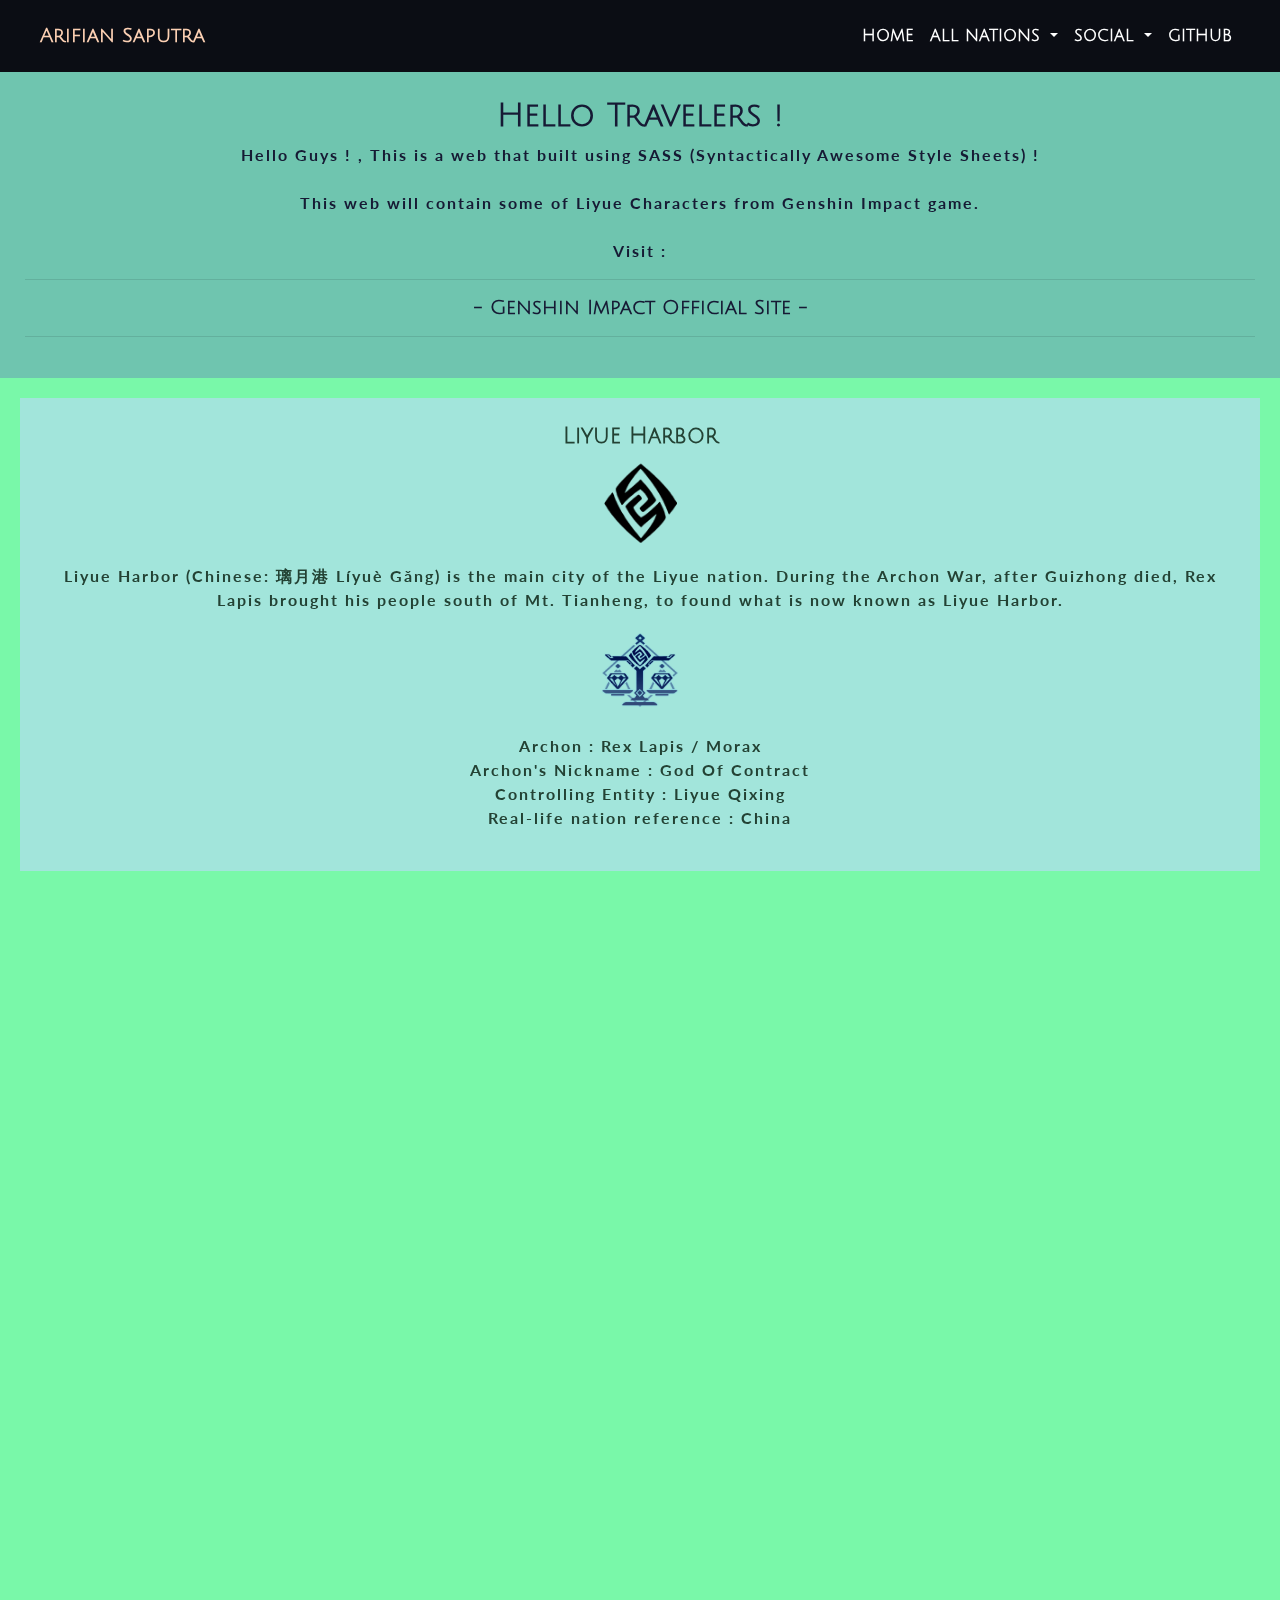
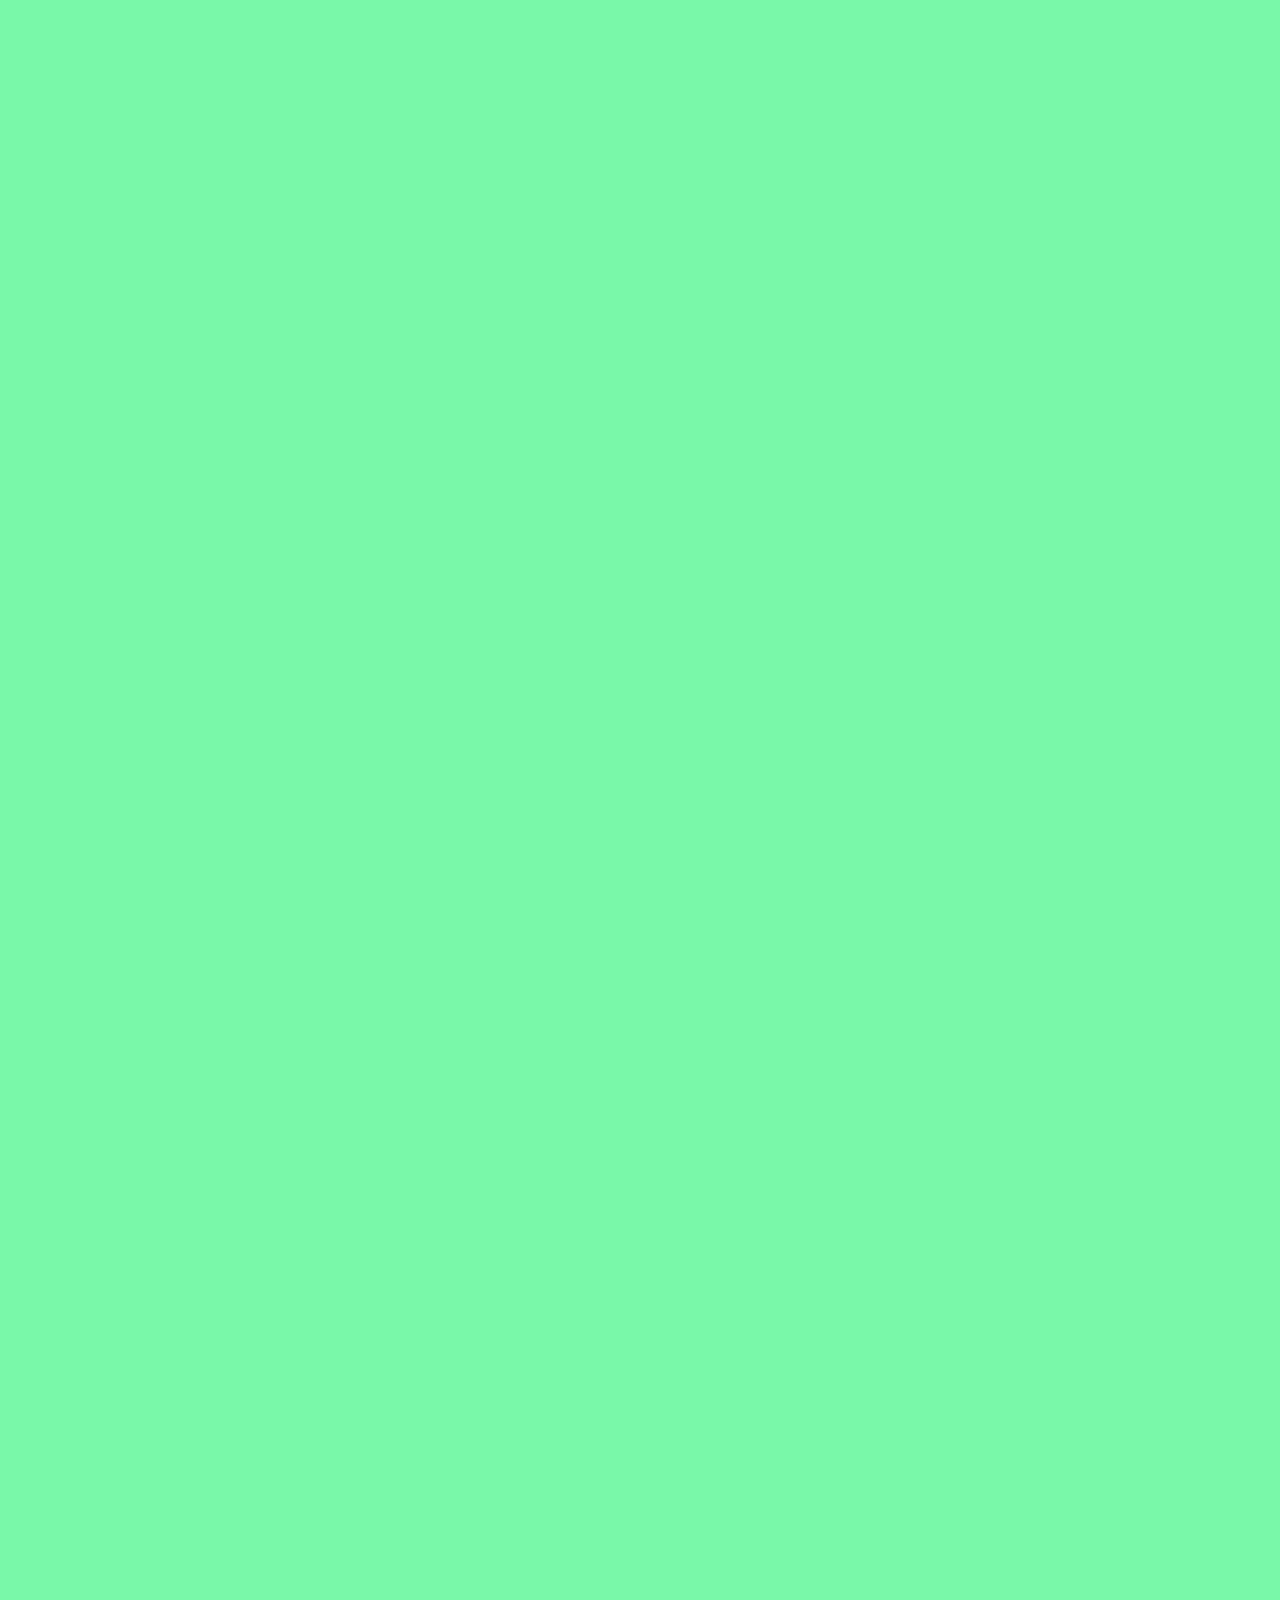
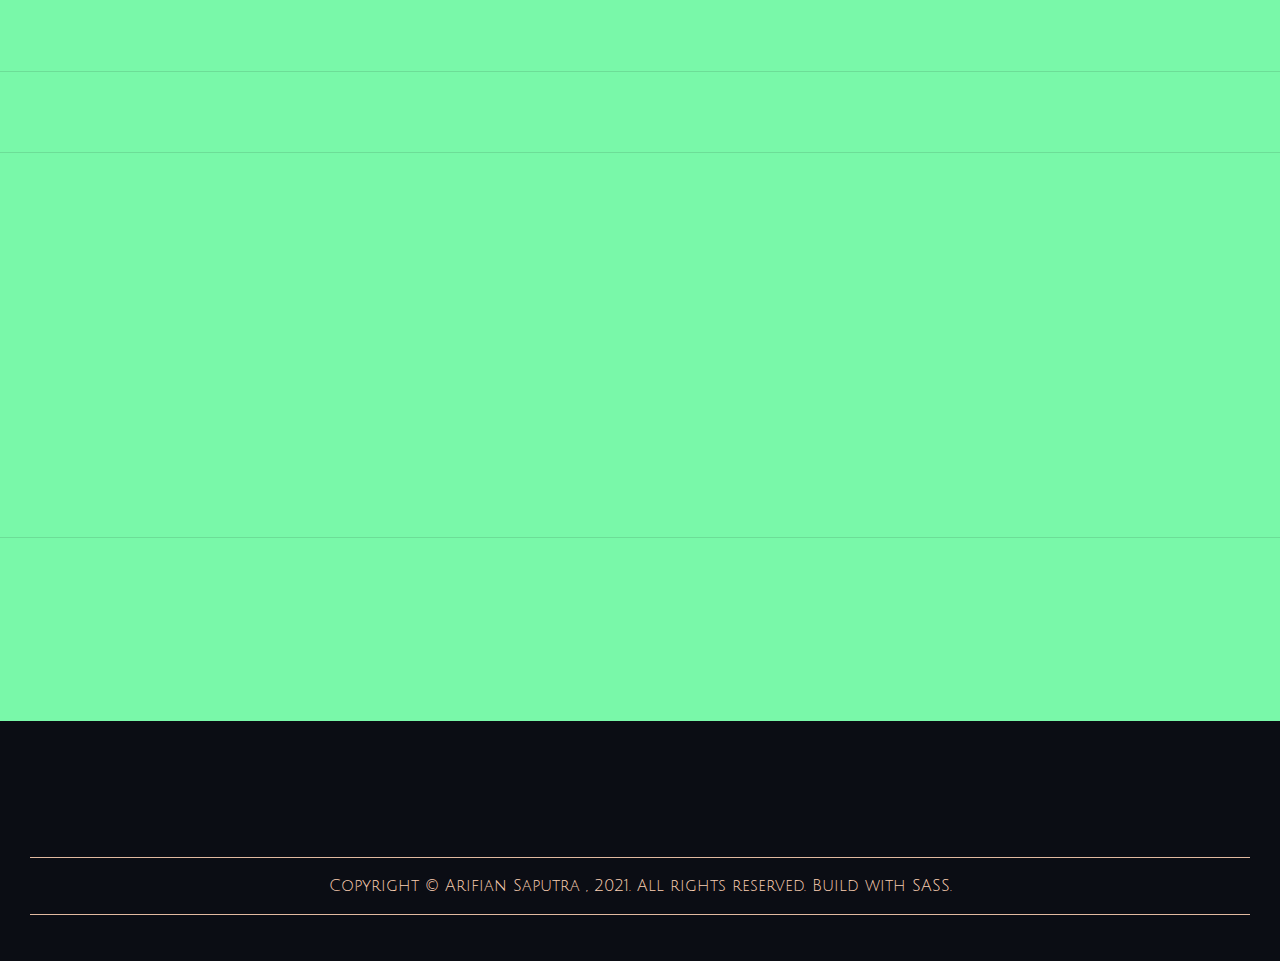
==== liyue.html @ 2278b7ab "Add files via upload" ====
<!DOCTYPE html>
<html lang="en">
<head>
    <link rel="shortcut icon" type="image/x-icon" href="img/geo_color.png" />
    <meta charset="UTF-8">
    <meta http-equiv="X-UA-Compatible" content="IE=edge">
    <meta name="viewport" content="width=device-width, initial-scale=1.0">
    <link rel="preconnect" href="https://fonts.googleapis.com">
    <link rel="preconnect" href="https://fonts.gstatic.com" crossorigin>
    <link href="https://fonts.googleapis.com/css2?family=Julius+Sans+One&family=Lato:ital,wght@1,300&display=swap" rel="stylesheet">
    <link rel="stylesheet" href="https://stackpath.bootstrapcdn.com/bootstrap/4.5.2/css/bootstrap.min.css" integrity="sha384-JcKb8q3iqJ61gNV9KGb8thSsNjpSL0n8PARn9HuZOnIxN0hoP+VmmDGMN5t9UJ0Z" crossorigin="anonymous">
    <script src="https://stackpath.bootstrapcdn.com/bootstrap/4.5.2/js/bootstrap.min.js" integrity="sha384-B4gt1jrGC7Jh4AgTPSdUtOBvfO8shuf57BaghqFfPlYxofvL8/KUEfYiJOMMV+rV" crossorigin="anonymous"></script>
    <link href="https://unpkg.com/aos@2.3.1/dist/aos.css" rel="stylesheet"> 
    <title>Liyue Characters</title>
    <link rel="stylesheet" href="css/styles.css">
</head>
<header>
    <nav class="navbar navbar-expand-lg navbar-dark py-3 nav">
        <a data-aos="fade-right" data-aos-duration="700" class="navbar-brand" href="#">
        Arifian Saputra
        </a>
        <button class="navbar-toggler" type="button" data-toggle="collapse" data-target="#navbarNavDropdown" aria-controls="navbarNavDropdown" aria-expanded="false" aria-label="Toggle navigation">
          <span class="navbar-toggler-icon"></span>
        </button>
        <div class="collapse navbar-collapse nav-item-bg-dr text-dark" id="navbarNavDropdown">
            <ul class="navbar-nav ml-auto">
              <li class="nav-item active">
                <a data-aos="fade-right" data-aos-duration="700" class="nav-link link-0" href="index.html" target="_blank">HOME</a>
              </li>
              <li class="nav-item dropdown active">
                <a data-aos="fade-right" data-aos-duration="700" class="nav-link link-0 dropdown-toggle" href="#" id="navbarDropdownMenuLink" data-toggle="dropdown" aria-haspopup="true" aria-expanded="false">
                  ALL NATIONS
                </a> 
                <div class="dropdown-menu" aria-labelledby="navbarDropdownMenuLink">
                  <a class="dropdown-item" href="mondstadt.html" target="_blank" > <img class="img-filter" width="25px" height="25px" src="img/anemo_logo.png" alt=""> Mondstadt</a>
                  <a class="dropdown-item" href="liyue.html" target="_blank" > <img class="img-filter" width="25px" height="25px" src="img/geo_logo.png" alt=""> Liyue</a>
                  <a class="dropdown-item" href="inazuma.html" target="_blank" > <img class="img-filter" width="25px" height="25px" src="img/electro_logo.png" alt=""> Inazuma</a>
                  <a class="dropdown-item" href="no_data_page.html" target="_blank" > <img class="img-filter" width="25px" height="25px" src="img/dendro_logo.png" alt=""> Sumeru</a>
                  <a class="dropdown-item" href="no_data_page.html" target="_blank" > <img class="img-filter" width="25px" height="25px" src="img/hydro_logo.png" alt=""> Fontaine</a>
                  <a class="dropdown-item" href="no_data_page.html" target="_blank" > <img class="img-filter" width="25px" height="25px" src="img/pyro_logo.png" alt=""> Natlan</a>
                  <a class="dropdown-item" href="no_data_page.html" target="_blank" > <img class="img-filter" width="25px" height="25px" src="img/cryo_logo.png" alt=""> Snezhnaya</a>
                  <a class="dropdown-item" href="no_data_page.html" target="_blank" > <img class="img-filter" width="25px" height="25px" src="img/unknown_nation.png" alt=""> Khaenri'ah</a>
                  <a class="dropdown-item" href="no_data_page.html" target="_blank" > <img class="img-filter" width="25px" height="25px" src="img/unknown_nation.png" alt=""> Celestia</a>
                </div>
              </li>
              <li class="nav-item dropdown active">
                <a data-aos="fade-right" data-aos-duration="700" class="nav-link link-0 dropdown-toggle" href="#" id="navbarDropdownMenuLink" data-toggle="dropdown" aria-haspopup="true" aria-expanded="false">
                  SOCIAL
                </a> 
                <div class="dropdown-menu" aria-labelledby="navbarDropdownMenuLink">
                  <a class="dropdown-item" href="https://www.facebook.com/arifian.syaputra.9/" target="_blank" > Facebook</a>
                  <a class="dropdown-item" href="https://www.instagram.com/arifiansaputra_/" target="_blank" > Instagram</a>
                  <a class="dropdown-item" href="https://twitter.com/ArifianSaputra1" target="_blank" > Twitter</a>
                  <a class="dropdown-item" href="https://www.linkedin.com/in/arifian-saputra-08135a178/" target="_blank" > LinkedIn</a>
                </div>
              </li>
              <li class="nav-item active">
                <a data-aos="fade-right" data-aos-duration="700" class="nav-link link-0" href="https://github.com/arifian853" target="_blank">GITHUB</a>
              </li>
              </li>
            </ul>
          </div>
      </nav>
</header>
<body class="body_liyue">
    <body>
        <div class="container_liyue">
            <h1 data-aos="fade-down" data-aos-duration="700" align="center"class="title">Hello Travelers ! </h1>
            <p data-aos="fade-down" data-aos-duration="700" align="center" class="text">Hello Guys ! , This is a web that built using SASS (Syntactically Awesome Style Sheets) !
              <br>
              <br>
              This web will contain some of Liyue Characters from Genshin Impact game.
              <br>
              <br>
              Visit : 
            </p>
            <hr class="hr_liyue">
            <h5 data-aos="fade-right" data-aos-duration="700" align="center"><a class="link" href="https://genshin.mihoyo.com/en/home" target="_blank">- Genshin Impact Official Site -</a></h5>
            <hr class="hr_liyue">
        </div>

        <div data-aos="fade-up" data-aos-duration="700" class="container-main_liyue">
            <h1 data-aos="fade-up" data-aos-duration="700" align="center" class="title-example">Liyue Harbor</h1>
            <p data-aos="fade-up" data-aos-duration="700" align="center"><img class="img-filter" width="90px" height="90px" src="img/geo_logo.png" alt=""></p>
            <p data-aos="fade-up" data-aos-duration="700" align="center" class="text-example">Liyue Harbor (Chinese: 璃月港 Líyuè Gǎng) is the main city of the Liyue nation.

                During the Archon War, after Guizhong died, Rex Lapis brought his people south of Mt. Tianheng, to found what is now known as Liyue Harbor.</p>
            <p data-aos="fade-up" data-aos-duration="700" align="center"><img class="img-filter" width="100px" height="90px" src="img/Emblem_Liyue.png" alt=""></p>
            <p data-aos="fade-up" data-aos-duration="700" align="center" class="text-example">
            Archon : Rex Lapis / Morax 
            <br>
            Archon's Nickname : God Of Contract
            <br> 
            Controlling Entity : Liyue Qixing
            <br>
            Real-life nation reference : China
            </p>
        </div>

        <audio src="bgm/Liyue.mp3" autoplay loop></audio>

        <div class="image-section_liyue">
            <h3 data-aos="fade-up" data-aos-duration="800" align="center" class="img-title">Zhongli (Morax)</h3>
            <br>
            <img data-aos="zoom-in" data-aos-duration="800" class="img-size" src="img/zhongli.jpg" alt="Zhongli">
            <br>
            <div data-aos="fade-right" data-aos-duration="700" align="center">
                Zhongli ‧ Vago Mundo
                <br>
                Wangsheng Funeral Parlor Consultant
            </div>
            <hr class="hr_liyue">
            <p data-aos="fade-right" data-aos-duration="700" align="center" class="img-text">
                <i>"A mysterious expert contracted by the Wangsheng Funeral Parlor. Extremely knowledgeable in all things."</i>
                <br>
                — In-game character attributes text   
            </p>
            <hr class="hr_liyue">
                <div align="center">
                    <img data-aos="fade-down" data-aos-duration="700" class="ele_logo" src="img/geo_color.png" alt="Geo Logo">
                    <br>
                    <br>
                    <p data-aos="fade-right" data-aos-duration="700">Gnosis : Geo</p>
                    <p data-aos="fade-left" data-aos-duration="700">Nationality : Liyue</p>
                    <p data-aos="fade-right" data-aos-duration="700">Affiliation : Liyue Harbor , Wangsheng Funeral Parlor , Archons</p>
                    <p data-aos="fade-left" data-aos-duration="700">Constellation : Lapis Dei</p>
                    <p data-aos="fade-right" data-aos-duration="700">Weapon : Polearm</p>
                    <p data-aos="fade-left" data-aos-duration="700">Birthday : December 31st</p>
                    <p data-aos="fade-right" data-aos-duration="700">Rarity : ★★★★★</p>
                </div>
            <hr class="hr_liyue">
            <p data-aos="fade-right" data-aos-duration="700" align="center" class="img-text">See more on wiki : </p>
            <p data-aos="fade-left" data-aos-duration="700" align="center"><a href="https://genshin-impact.fandom.com/wiki/Zhongli"  target="_blank"> <button class="button-style">Wiki</button></a></p>
        </div>

        <div class="ending-liyue">
            <h3 align="center" data-aos="fade-down" data-aos-duration="700">Thanks for Visiting !</h3>
            <p data-aos="fade-up" data-aos-duration="700" align="center">All images and logo are Mihoyo Limited's</p>
        </div>
    
</body>
<footer class="footer">
    <p align="center" data-aos="fade-down" data-aos-duration="700"><img height= "50px" width="350px" src="img/all_element_colored.png" alt=""></p>
    <p align="center" data-aos="fade-down" data-aos-duration="700">All nations are coming soon !</p>
    <hr class="hr_inazuma">
    <p align="center">Copyright © Arifian Saputra , 2021. All rights reserved. Build with SASS.</p>
    <hr class="hr_inazuma">
</footer>
</html>

<script src="https://code.jquery.com/jquery-3.2.1.slim.min.js" integrity="sha384-KJ3o2DKtIkvYIK3UENzmM7KCkRr/rE9/Qpg6aAZGJwFDMVNA/GpGFF93hXpG5KkN" crossorigin="anonymous"></script>
<script src="https://cdnjs.cloudflare.com/ajax/libs/popper.js/1.12.3/umd/popper.min.js" integrity="sha384-vFJXuSJphROIrBnz7yo7oB41mKfc8JzQZiCq4NCceLEaO4IHwicKwpJf9c9IpFgh" crossorigin="anonymous"></script>
<script src="https://maxcdn.bootstrapcdn.com/bootstrap/4.0.0-beta.2/js/bootstrap.min.js" integrity="sha384-alpBpkh1PFOepccYVYDB4do5UnbKysX5WZXm3XxPqe5iKTfUKjNkCk9SaVuEZflJ" crossorigin="anonymous"></script>
<script src="https://unpkg.com/aos@2.3.1/dist/aos.js"></script>
        <script>
          AOS.init();
        </script>
---- css/styles.css ----
html {
  width: 100%;
  height: 100%;
  margin: 0px;
  padding: 0px;
  overflow-x: hidden;
}

html .body_mondstadt {
  background-color: #6fc5af;
  font-family: "Julius Sans One", sans-serif;
  overflow-x: hidden;
}

html .body_liyue {
  background-color: #79f8a9;
  font-family: "Julius Sans One", sans-serif;
  overflow-x: hidden;
}

html .body_inazuma {
  background-color: #161a34;
  font-family: "Julius Sans One", sans-serif;
  overflow-x: hidden;
}

.nav {
  background-color: #0b0d14;
  color: #fcd0b3;
  font-family: "Julius Sans One", sans-serif;
  padding: 40px;
  font-weight: 700;
}

.nav .navbar-brand {
  color: #fcd0b3;
  font-weight: 700;
}

.nav .nav-link {
  color: #fcd0b3;
  font-weight: 700;
}

.nav .li {
  font-size: 90%;
  -webkit-box-align: center;
      -ms-flex-align: center;
          align-items: center;
  margin-right: 10px;
  margin-left: 7px;
  color: #fcd0b3;
  font-weight: 700;
}

.nav .link-0 {
  color: #fcd0b3;
  text-decoration: none;
  font-weight: 700;
}

.img-filter {
  -webkit-filter: invert(100%);
          filter: invert(100%);
}

.container_mondstadt {
  background-color: #6fc5af;
  padding: 25px;
  color: #161a34;
  border: 2px black;
  font-weight: 700;
}

.container_mondstadt .title {
  font-size: 2em;
  color: #161a34;
  font-weight: 700;
}

.container_mondstadt .text {
  color: #161a34;
  font-family: "Lato", sans-serif;
  letter-spacing: 2px;
  font-weight: 700;
}

.container_mondstadt .link {
  text-decoration: none;
  color: #161a34;
  font-weight: 700;
}

.container_mondstadt .link:hover {
  color: whitesmoke;
}

.container_liyue {
  background-color: #6fc5af;
  padding: 25px;
  color: #161a34;
  border: 2px black;
  font-weight: 700;
}

.container_liyue .title {
  font-size: 2em;
  color: #161a34;
  font-weight: 700;
}

.container_liyue .text {
  color: #161a34;
  font-family: "Lato", sans-serif;
  letter-spacing: 2px;
  font-weight: 700;
}

.container_liyue .link {
  text-decoration: none;
  color: #161a34;
  font-weight: 700;
}

.container_liyue .link:hover {
  color: whitesmoke;
}

.container_inazuma {
  background-color: #161a34;
  padding: 25px;
  color: #fcd0b3;
  font-weight: 700;
}

.container_inazuma .title {
  font-size: 2em;
  color: #fcd0b3;
  font-weight: 700;
}

.container_inazuma .text {
  color: #fcd0b3;
  font-family: "Lato", sans-serif;
  letter-spacing: 2px;
  font-weight: 700;
}

.container_inazuma .link {
  text-decoration: none;
  color: #fcd0b3;
  font-weight: 700;
}

.container_inazuma .link:hover {
  color: whitesmoke;
}

.container-main_mondstadt {
  background-color: #a2e5db;
  margin: 20px;
  padding: 25px;
}

.container-main_mondstadt .title-example {
  color: #234234;
  font-size: 1.4em;
  font-weight: 900;
}

.container-main_mondstadt .text-example {
  font-family: "Lato", sans-serif;
  font-size: 1em;
  color: #234234;
  letter-spacing: 2px;
  font-weight: 700;
}

.container-main_liyue {
  background-color: #a2e5db;
  margin: 20px;
  padding: 25px;
}

.container-main_liyue .title-example {
  color: #234234;
  font-size: 1.4em;
  font-weight: 900;
}

.container-main_liyue .text-example {
  font-family: "Lato", sans-serif;
  font-size: 1em;
  color: #234234;
  letter-spacing: 2px;
  font-weight: 700;
}

.container-main_inazuma {
  background-color: #fcd0b3;
  margin: 20px;
  padding: 25px;
}

.container-main_inazuma .title-example {
  color: #161a34;
  font-size: 1.4em;
  font-weight: 900;
}

.container-main_inazuma .text-example {
  font-family: "Lato", sans-serif;
  font-size: 1em;
  color: #161a34;
  letter-spacing: 2px;
  font-weight: 700;
}

.image-section_mondstadt {
  background-color: #6fc5af;
  margin: 20px;
  padding: 25px;
  color: #161a34;
  border: 2px solid #161a34;
  font-weight: 700;
}

.image-section_mondstadt .img-size {
  height: 500px;
  width: 500px;
  display: block;
  margin-left: auto;
  margin-right: auto;
  -webkit-box-shadow: 5px 5px 5px 0px black;
          box-shadow: 5px 5px 5px 0px black;
}

.image-section_mondstadt .img-size-special {
  height: 500px;
  width: 850px;
  display: block;
  margin-left: auto;
  margin-right: auto;
  -webkit-box-shadow: 5px 5px 5px 0px black;
          box-shadow: 5px 5px 5px 0px black;
}

.image-section_mondstadt .img-size-special:hover {
  -webkit-box-shadow: 0px 0px 21px 5px #fcd0b3;
          box-shadow: 0px 0px 21px 5px #fcd0b3;
}

.image-section_mondstadt .img-size:hover {
  -webkit-box-shadow: 0px 0px 21px 5px #fcd0b3;
          box-shadow: 0px 0px 21px 5px #fcd0b3;
}

.image-section_mondstadt .img-text {
  font-family: "Lato", sans-serif;
  font-size: 1em;
  color: #161a34;
  letter-spacing: 2px;
  font-weight: 700;
}

.image-section_mondstadt .ele-logo {
  display: block;
  margin-left: auto;
  margin-right: auto;
}

.image-section_mondstadt .button-style {
  text-decoration: none;
  padding: 10px;
  background-color: #a2e5db;
  color: #234234;
  font-family: "Julius Sans One", sans-serif;
  font-weight: 700;
  margin: auto;
  cursor: pointer;
  -webkit-box-shadow: 5px 5px 5px 0px black;
          box-shadow: 5px 5px 5px 0px black;
  width: 120px;
  border: 2px #6fc5af;
  border-radius: 10px;
}

.image-section_mondstadt .button-style:hover {
  -webkit-box-shadow: 0px 0px 21px 5px #fcd0b3;
          box-shadow: 0px 0px 21px 5px #fcd0b3;
}

.image-section_inazuma {
  background-color: #161a34;
  margin: 20px;
  padding: 25px;
  color: #fcd0b3;
  border: 2px solid #fcd0b3;
  font-weight: 700;
}

.image-section_inazuma .img-size {
  height: 500px;
  width: 500px;
  display: block;
  margin-left: auto;
  margin-right: auto;
  -webkit-box-shadow: 5px 5px 5px 0px black;
          box-shadow: 5px 5px 5px 0px black;
}

.image-section_inazuma .img-size:hover {
  -webkit-box-shadow: 0px 0px 21px 5px #fcd0b3;
          box-shadow: 0px 0px 21px 5px #fcd0b3;
}

.image-section_inazuma .img-text {
  font-family: "Lato", sans-serif;
  font-size: 1em;
  color: #fcd0b3;
  letter-spacing: 2px;
  font-weight: 700;
}

.image-section_inazuma .ele-logo {
  display: block;
  margin-left: auto;
  margin-right: auto;
}

.image-section_inazuma .button-style {
  text-decoration: none;
  padding: 10px;
  background-color: #fcd0b3;
  color: #161a34;
  font-family: "Julius Sans One", sans-serif;
  font-weight: 700;
  margin: auto;
  cursor: pointer;
  -webkit-box-shadow: 5px 5px 5px 0px black;
          box-shadow: 5px 5px 5px 0px black;
  width: 120px;
  border: 2px #161a34;
  border-radius: 10px;
}

.image-section_inazuma .button-style:hover {
  -webkit-box-shadow: 0px 0px 21px 5px #fcd0b3;
          box-shadow: 0px 0px 21px 5px #fcd0b3;
}

.ending-mondstadt {
  color: #161a34;
  padding: 25px;
  font-weight: 700;
}

.ending-inazuma {
  color: #fcd0b3;
  padding: 25px;
  font-weight: 700;
}

.ending-inazuma {
  color: #fcd0b3;
  padding: 25px;
  font-weight: 700;
}

.footer {
  background-color: #0b0d14;
  color: #fcd0b3;
  font-family: "Julius Sans One", sans-serif;
  padding: 30px;
}

.hr_inazuma {
  background-color: #fcd0b3;
}

.hr_mondstadt {
  background-color: #161a34;
}

@media all and (min-width: 992px) {
  .navbar .nav-item .dropdown-menu {
    display: block;
    opacity: 0;
    visibility: hidden;
    -webkit-transition: .3s;
    transition: .3s;
    margin-top: 0;
  }
  .navbar .nav-item:hover .nav-link {
    color: #fcd0b3;
  }
  .navbar .dropdown-menu.fade-down {
    top: 80%;
    -webkit-transform: rotateX(-75deg);
            transform: rotateX(-75deg);
    -webkit-transform-origin: 0% 0%;
            transform-origin: 0% 0%;
  }
  .navbar .dropdown-menu.fade-up {
    top: 180%;
  }
  .navbar .nav-item:hover .dropdown-menu {
    -webkit-transition: .3s;
    transition: .3s;
    opacity: 1;
    visibility: visible;
    top: 100%;
    -webkit-transform: rotateX(0deg);
            transform: rotateX(0deg);
  }
}

/*MOBILE*/
@media screen and (max-width: 768px) {
  body, html {
    scroll-behavior: smooth;
    -ms-scroll-snap-type: none;
        scroll-snap-type: none;
    margin: 0px;
    padding: 0px;
    overflow-x: hidden;
  }
  .image-section_mondstadt {
    background-color: #6fc5af;
    margin: 20px;
    padding: 25px;
    color: #161a34;
    border: 2px solid #161a34;
    font-weight: 700;
  }
  .image-section_mondstadt .img-size {
    height: 250px;
    width: 250px;
    display: block;
    margin-left: auto;
    margin-right: auto;
    -webkit-box-shadow: 5px 5px 5px 0px black;
            box-shadow: 5px 5px 5px 0px black;
  }
  .image-section_mondstadt .img-size:hover {
    -webkit-box-shadow: 0px 0px 21px 5px #fcd0b3;
            box-shadow: 0px 0px 21px 5px #fcd0b3;
  }
  .image-section_mondstadt .img-size-special {
    height: 250px;
    width: 310px;
    display: block;
    margin-left: auto;
    margin-right: auto;
    -webkit-box-shadow: 5px 5px 5px 0px black;
            box-shadow: 5px 5px 5px 0px black;
  }
  .image-section_mondstadt .img-size-special:hover {
    -webkit-box-shadow: 0px 0px 21px 5px #fcd0b3;
            box-shadow: 0px 0px 21px 5px #fcd0b3;
  }
  .image-section_mondstadt .img-text {
    font-family: "Lato", sans-serif;
    font-size: 1em;
    color: #161a34;
    letter-spacing: 2px;
    font-weight: 700;
  }
  .image-section_mondstadt .ele-logo {
    display: block;
    margin-left: auto;
    margin-right: auto;
  }
  .image-section_mondstadt .button-style {
    text-decoration: none;
    padding: 10px;
    background-color: #a2e5db;
    color: #234234;
    font-family: "Julius Sans One", sans-serif;
    font-weight: 700;
    margin: auto;
    cursor: pointer;
    -webkit-box-shadow: 5px 5px 5px 0px black;
            box-shadow: 5px 5px 5px 0px black;
    width: 120px;
    border: 2px #6fc5af;
    border-radius: 10px;
  }
  .image-section_mondstadt .button-style:hover {
    -webkit-box-shadow: 0px 0px 21px 5px #fcd0b3;
            box-shadow: 0px 0px 21px 5px #fcd0b3;
  }
  .image-section_inazuma {
    background-color: #161a34;
    margin: 20px;
    padding: 25px;
    color: #fcd0b3;
    border: 2px solid #fcd0b3;
    font-weight: 700;
  }
  .image-section_inazuma .img-size {
    height: 250px;
    width: 250px;
    display: block;
    margin-left: auto;
    margin-right: auto;
    -webkit-box-shadow: 5px 5px 5px 0px black;
            box-shadow: 5px 5px 5px 0px black;
  }
  .image-section_inazuma .img-size:hover {
    -webkit-box-shadow: 0px 0px 21px 5px #fcd0b3;
            box-shadow: 0px 0px 21px 5px #fcd0b3;
  }
  .image-section_inazuma .img-text {
    font-family: "Lato", sans-serif;
    font-size: 1em;
    color: #fcd0b3;
    letter-spacing: 2px;
    font-weight: 700;
  }
  .image-section_inazuma .ele-logo {
    display: block;
    margin-left: auto;
    margin-right: auto;
  }
  .image-section_inazuma .button-style {
    text-decoration: none;
    padding: 10px;
    background-color: #fcd0b3;
    color: #161a34;
    font-family: "Julius Sans One", sans-serif;
    font-weight: 700;
    margin: auto;
    cursor: pointer;
    -webkit-box-shadow: 5px 5px 5px 0px black;
            box-shadow: 5px 5px 5px 0px black;
    width: 120px;
    border: 2px #161a34;
    border-radius: 10px;
  }
  .image-section_inazuma .button-style:hover {
    -webkit-box-shadow: 0px 0px 21px 5px #fcd0b3;
            box-shadow: 0px 0px 21px 5px #fcd0b3;
  }
}
/*# sourceMappingURL=styles.css.map */
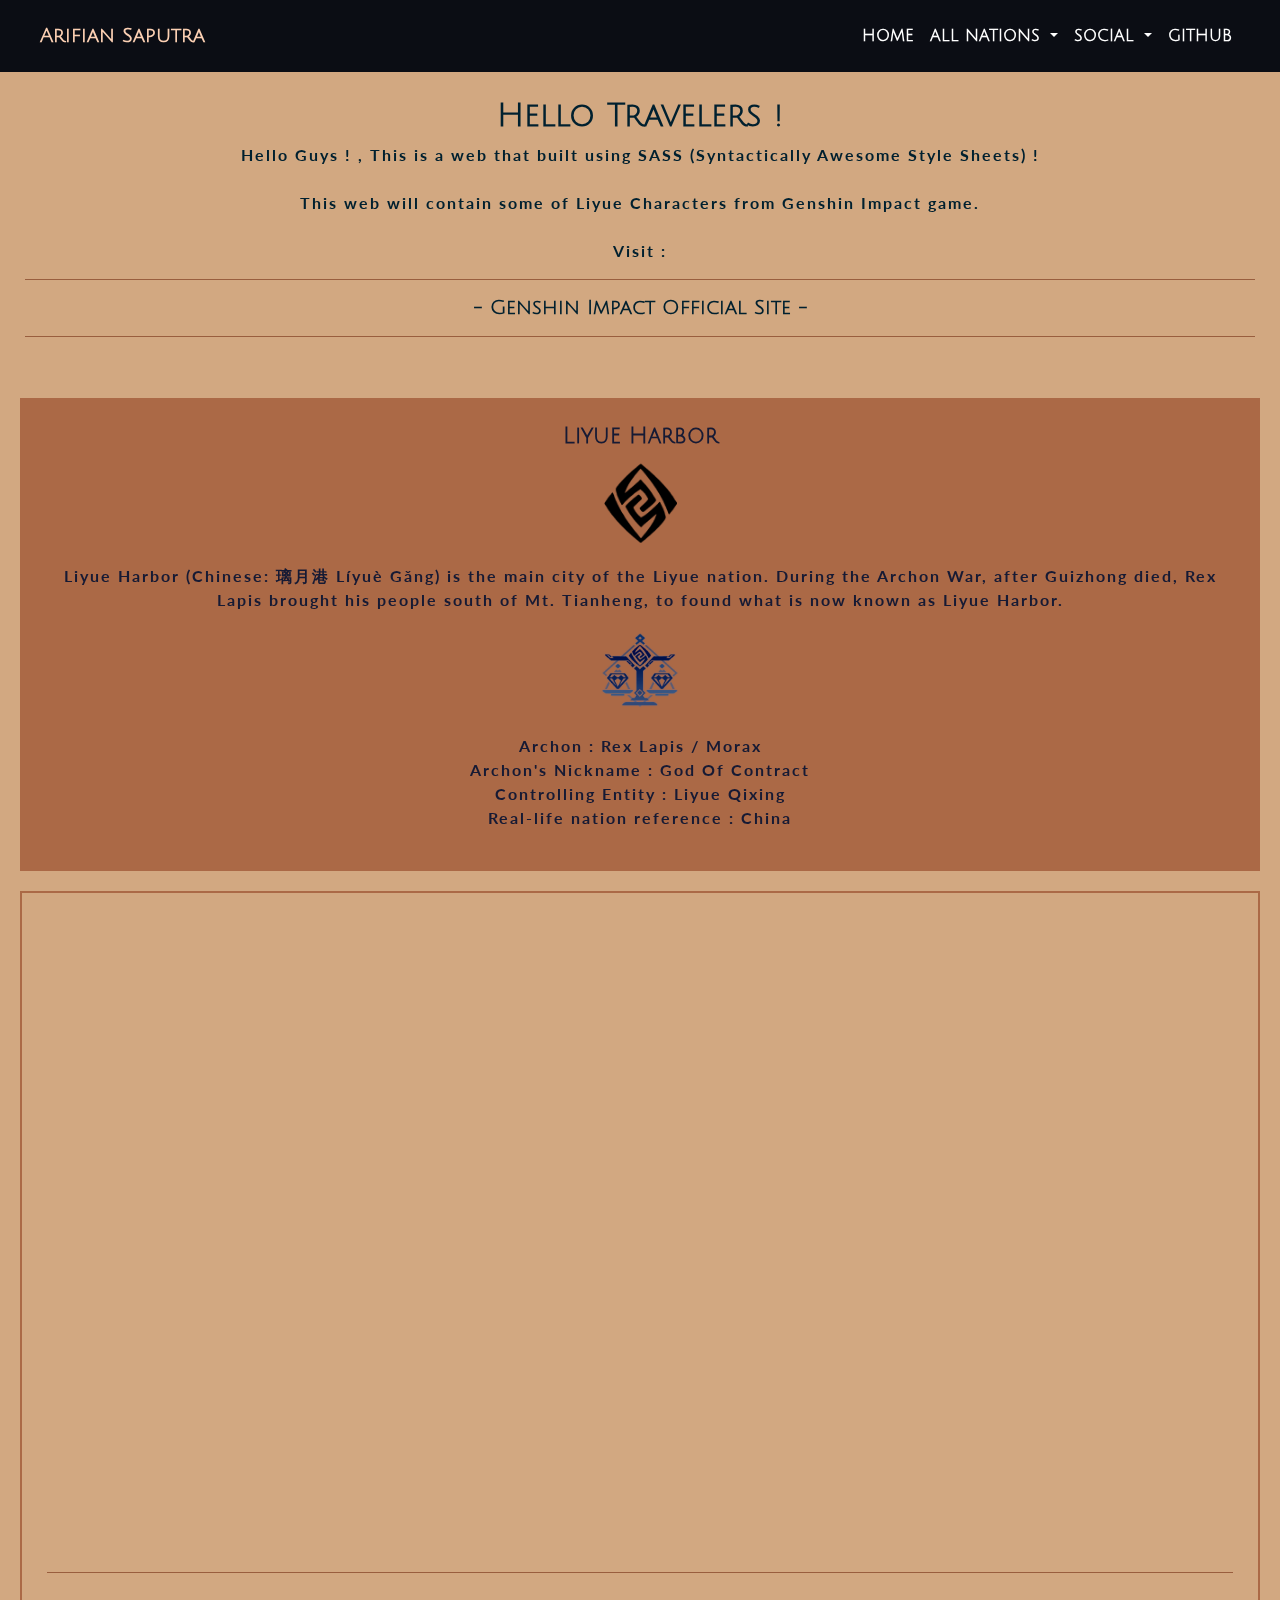
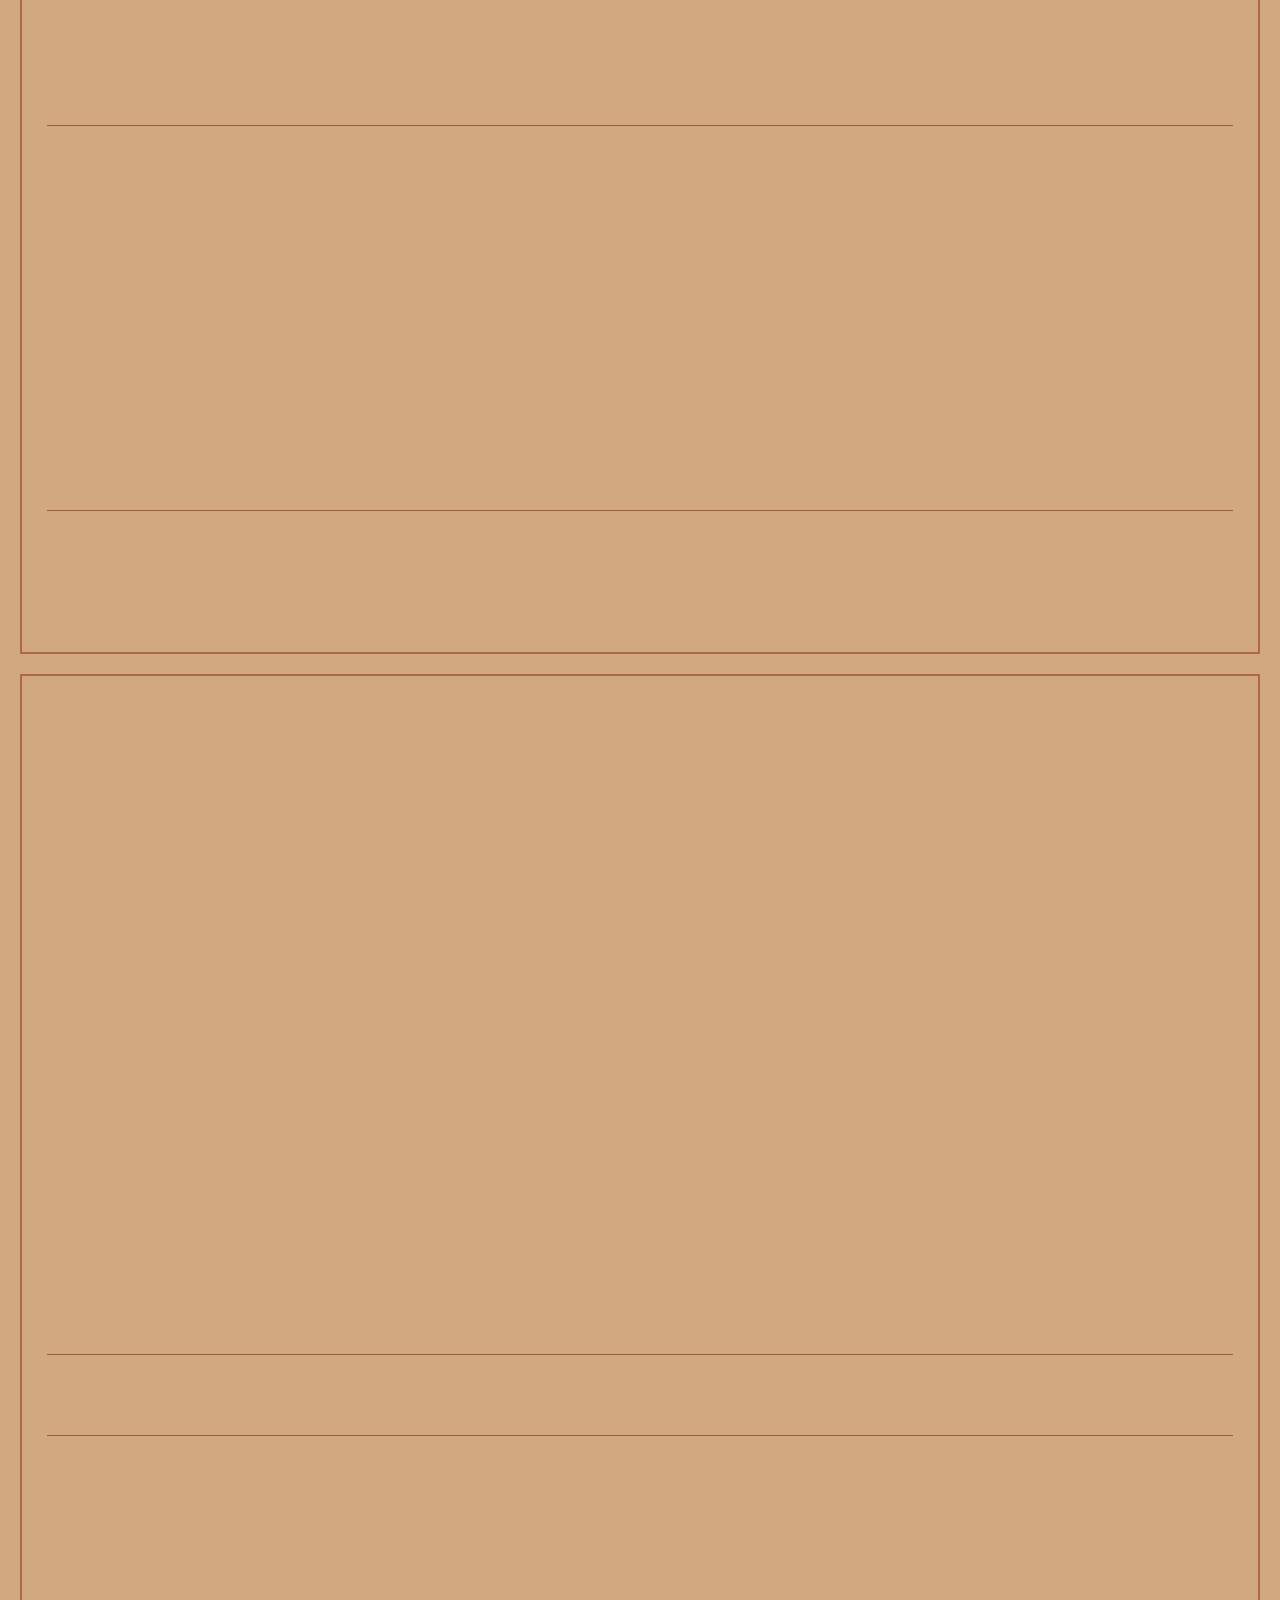
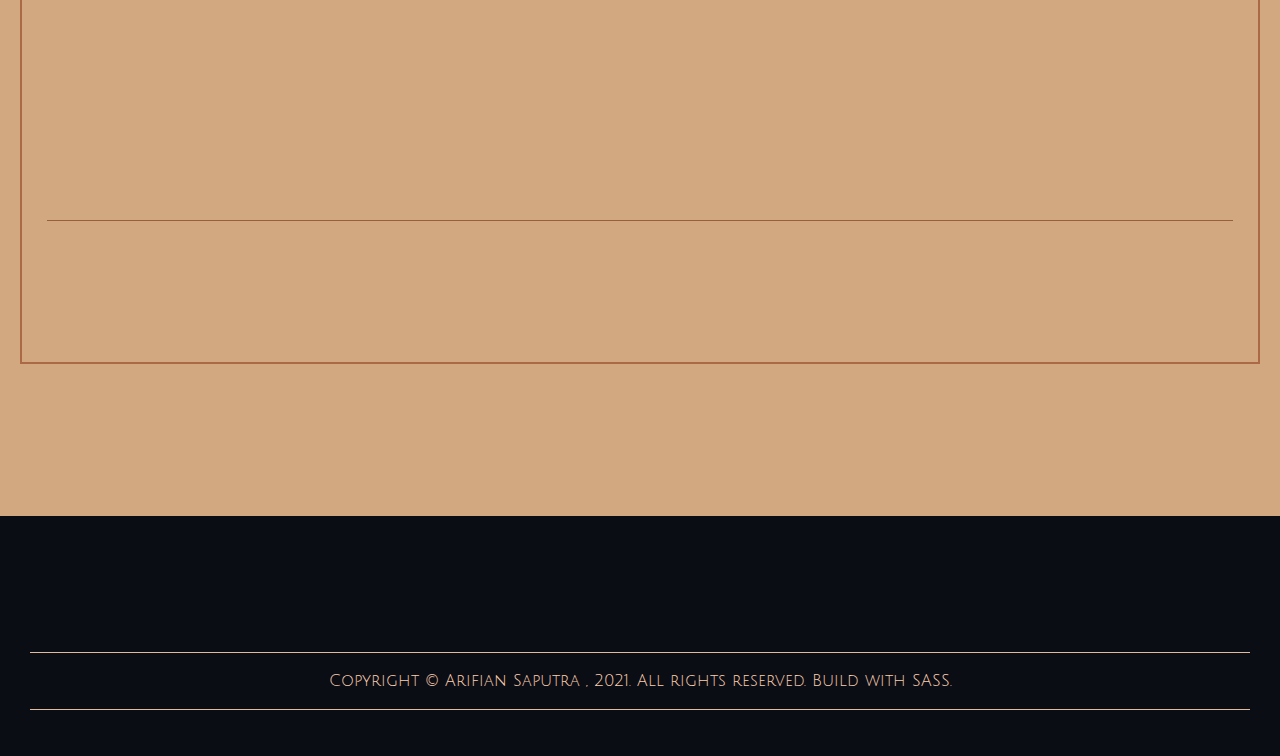
==== commit d36050b7: "Update liyue.html" ====
--- a/liyue.html
+++ b/liyue.html
@@ -100,6 +100,45 @@
         <audio src="bgm/Liyue.mp3" autoplay loop></audio>
 
         <div class="image-section_liyue">
+          <h3 data-aos="fade-up" data-aos-duration="800" align="center" class="img-title">Xiao</h3>
+          <br>
+          <img data-aos="zoom-in" data-aos-duration="800" class="img-size" src="img/xiao.jpg" alt="Zhongli">
+          <br>
+          <div data-aos="fade-right" data-aos-duration="700" align="center">
+              Xiao ‧ Vigilant Yaksha
+              <br>
+              Bane of All Evil
+          </div>
+          <hr class="hr_liyue">
+          <p data-aos="fade-right" data-aos-duration="700" align="center" class="img-text">
+              <i>"One of the mighty and illuminated adepti guarding Liyue, also heralded as the "Vigilant Yaksha."
+                Despite his youthful appearance, tales of his exploits have been documented for millennia.
+                <br>
+                He is especially fond of Wangshu Inn's Almond Tofu.
+                <br>
+                This is because it tastes just like the sweet dreams he used to devour."</i>
+              <br>
+              — In-game character attributes text   
+          </p>
+          <hr class="hr_liyue">
+              <div align="center">
+                  <img data-aos="fade-down" data-aos-duration="700" class="ele_logo" src="img/anemo_color.png" alt="Anemo Logo">
+                  <br>
+                  <br>
+                  <p data-aos="fade-right" data-aos-duration="700">Vision : Anemo</p>
+                  <p data-aos="fade-left" data-aos-duration="700">Nationality : Liyue</p>
+                  <p data-aos="fade-right" data-aos-duration="700">Affiliation : Adepti</p>
+                  <p data-aos="fade-left" data-aos-duration="700">Constellation : Alatus Nemeseos</p>
+                  <p data-aos="fade-right" data-aos-duration="700">Weapon : Polearm</p>
+                  <p data-aos="fade-left" data-aos-duration="700">Birthday : April 17th</p>
+                  <p data-aos="fade-right" data-aos-duration="700">Rarity : ★★★★★</p>
+              </div>
+          <hr class="hr_liyue">
+          <p data-aos="fade-right" data-aos-duration="700" align="center" class="img-text">See more on wiki : </p>
+          <p data-aos="fade-left" data-aos-duration="700" align="center"><a href="https://genshin-impact.fandom.com/wiki/Xiao"  target="_blank"> <button class="button-style">Wiki</button></a></p>
+      </div>
+
+        <div class="image-section_liyue">
             <h3 data-aos="fade-up" data-aos-duration="800" align="center" class="img-title">Zhongli (Morax)</h3>
             <br>
             <img data-aos="zoom-in" data-aos-duration="800" class="img-size" src="img/zhongli.jpg" alt="Zhongli">
@@ -154,4 +193,4 @@
 <script src="https://unpkg.com/aos@2.3.1/dist/aos.js"></script>
         <script>
           AOS.init();
-        </script> +        </script> 
--- a/css/styles.css
+++ b/css/styles.css
@@ -13,7 +13,7 @@
 }
 
 html .body_liyue {
-  background-color: #79f8a9;
+  background-color: #D2A881;
   font-family: "Julius Sans One", sans-serif;
   overflow-x: hidden;
 }
@@ -96,21 +96,21 @@
 }
 
 .container_liyue {
-  background-color: #6fc5af;
-  padding: 25px;
-  color: #161a34;
+  background-color: #D2A881;
+  padding: 25px;
+  color: #00202F;
   border: 2px black;
   font-weight: 700;
 }
 
 .container_liyue .title {
   font-size: 2em;
-  color: #161a34;
+  color: #00202F;
   font-weight: 700;
 }
 
 .container_liyue .text {
-  color: #161a34;
+  color: #00202F;
   font-family: "Lato", sans-serif;
   letter-spacing: 2px;
   font-weight: 700;
@@ -118,7 +118,7 @@
 
 .container_liyue .link {
   text-decoration: none;
-  color: #161a34;
+  color: #00202F;
   font-weight: 700;
 }
 
@@ -177,13 +177,13 @@
 }
 
 .container-main_liyue {
-  background-color: #a2e5db;
+  background-color: #AB6946;
   margin: 20px;
   padding: 25px;
 }
 
 .container-main_liyue .title-example {
-  color: #234234;
+  color: #161a34;
   font-size: 1.4em;
   font-weight: 900;
 }
@@ -191,7 +191,7 @@
 .container-main_liyue .text-example {
   font-family: "Lato", sans-serif;
   font-size: 1em;
-  color: #234234;
+  color: #161a34;
   letter-spacing: 2px;
   font-weight: 700;
 }
@@ -290,6 +290,65 @@
           box-shadow: 0px 0px 21px 5px #fcd0b3;
 }
 
+.image-section_liyue {
+  background-color: #D2A881;
+  margin: 20px;
+  padding: 25px;
+  color: #00202F;
+  border: 2px solid #AB6946;
+  font-weight: 700;
+}
+
+.image-section_liyue .img-size {
+  height: 500px;
+  width: 500px;
+  display: block;
+  margin-left: auto;
+  margin-right: auto;
+  -webkit-box-shadow: 5px 5px 5px 0px black;
+          box-shadow: 5px 5px 5px 0px black;
+}
+
+.image-section_liyue .img-size:hover {
+  -webkit-box-shadow: 0px 0px 21px 5px #fcd0b3;
+          box-shadow: 0px 0px 21px 5px #fcd0b3;
+}
+
+.image-section_liyue .img-text {
+  font-family: "Lato", sans-serif;
+  font-size: 1em;
+  color: #00202F;
+  letter-spacing: 2px;
+  font-weight: 700;
+}
+
+.image-section_liyue .ele-logo {
+  display: block;
+  margin-left: auto;
+  margin-right: auto;
+}
+
+.image-section_liyue .button-style {
+  text-decoration: none;
+  padding: 10px;
+  background-color: #AB6946;
+  color: #D2A881;
+  font-family: "Julius Sans One", sans-serif;
+  font-weight: 700;
+  margin: auto;
+  cursor: pointer;
+  -webkit-box-shadow: 5px 5px 5px 0px black;
+          box-shadow: 5px 5px 5px 0px black;
+  width: 120px;
+  border: 2px #D2A881;
+  border-radius: 10px;
+}
+
+.image-section_liyue .button-style:hover {
+  -webkit-box-shadow: 0px 0px 21px 5px #fcd0b3;
+          box-shadow: 0px 0px 21px 5px #fcd0b3;
+}
+
 .image-section_inazuma {
   background-color: #161a34;
   margin: 20px;
@@ -355,8 +414,8 @@
   font-weight: 700;
 }
 
-.ending-inazuma {
-  color: #fcd0b3;
+.ending-liyue {
+  color: #00202F;
   padding: 25px;
   font-weight: 700;
 }
@@ -374,12 +433,16 @@
   padding: 30px;
 }
 
+.hr_mondstadt {
+  background-color: #161a34;
+}
+
+.hr_liyue {
+  background-color: #AB6946;
+}
+
 .hr_inazuma {
   background-color: #fcd0b3;
-}
-
-.hr_mondstadt {
-  background-color: #161a34;
 }
 
 @media all and (min-width: 992px) {
